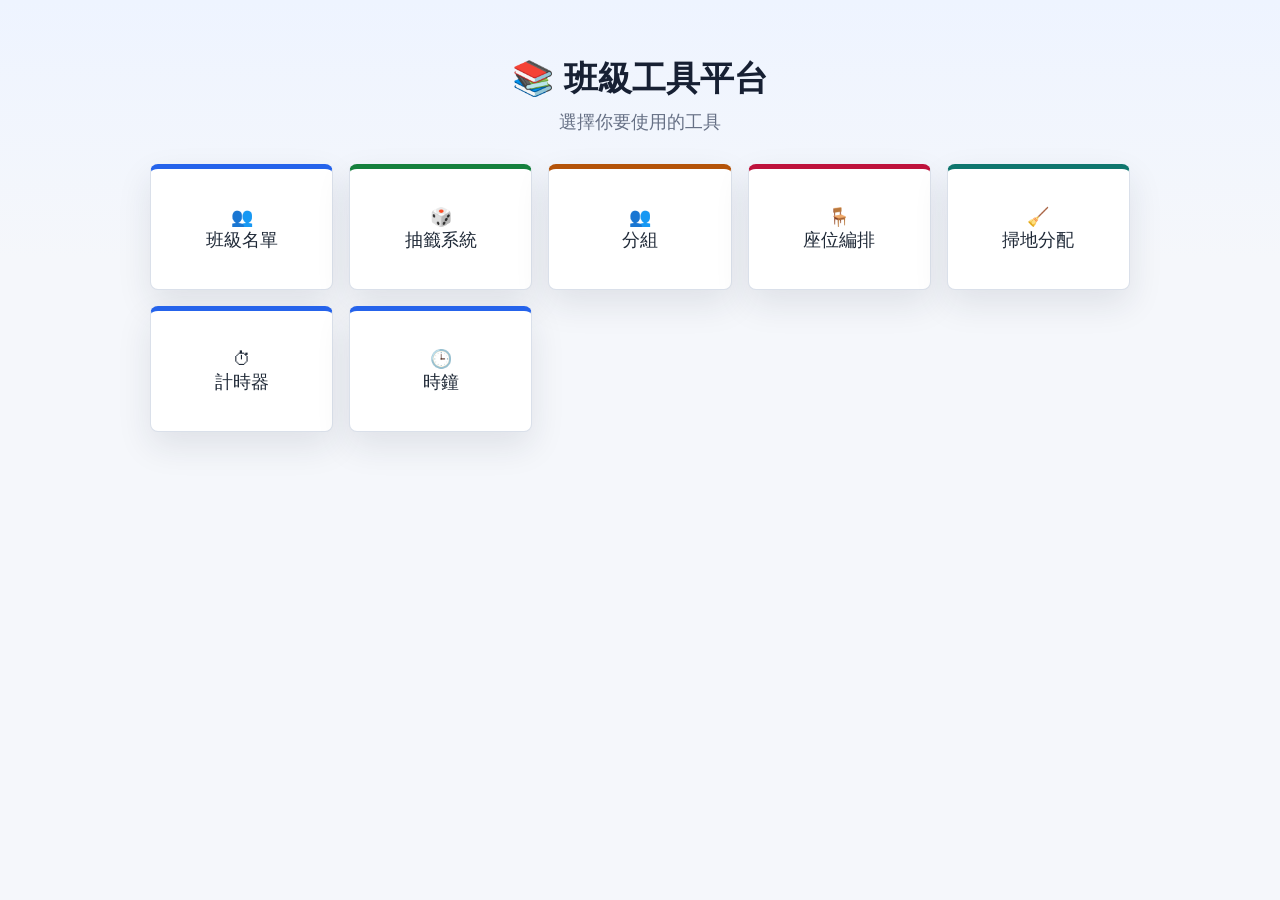
==== index.html @ 7d82a097 "init: first commit" ====
<!DOCTYPE html>
<html lang="zh-Hant">
<head>
  <meta charset="UTF-8">
  <meta name="viewport" content="width=device-width, initial-scale=1.0">
  <title>班級工具平台</title>
  <link rel="stylesheet" href="css/style.css">
</head>
<body>

  <div class="dashboard">

    <h1>📚 班級工具平台</h1>
    <p>選擇你要使用的工具</p>

    <div class="grid">

      <div class="card" onclick="openTool('students')">
        👥 <br>
        班級名單
      </div>

      <div class="card" onclick="openTool('lottery')">
        🎲 <br>
        抽籤系統
      </div>

      <div class="card" onclick="openTool('grouping')">
        👥 <br>
        分組
      </div>

      <div class="card" onclick="openTool('seating')">
        🪑 <br>
        座位編排
      </div>

      <div class="card" onclick="openTool('cleaning')">
        🧹 <br>
        掃地分配
      </div>

      <div class="card" onclick="openTool('timer')">
        ⏱ <br>
        計時器
      </div>

      <div class="card" onclick="openTool('clock')">
        🕒 <br>
        時鐘
      </div>

    </div>

  </div>

  <script>
    function openTool(toolName) {
      window.location.href = `app.html?tool=${toolName}`;
    }
  </script>

</body>
</html>
---- css/style.css ----
:root {
  --bg: #f5f7fb;
  --panel: #ffffff;
  --panel-soft: #f9fafc;
  --ink: #1f2937;
  --muted: #667085;
  --line: #d6dde8;
  --blue: #2563eb;
  --green: #15803d;
  --amber: #b45309;
  --rose: #be123c;
  --teal: #0f766e;
  --shadow: 0 14px 34px rgba(31, 41, 55, 0.10);
  --shadow-soft: 0 6px 18px rgba(31, 41, 55, 0.08);
}

* {
  box-sizing: border-box;
}

body {
  min-height: 100vh;
  margin: 0;
  background:
    linear-gradient(180deg, #eef4ff 0, #f5f7fb 260px),
    var(--bg);
  color: var(--ink);
  font-family: Arial, "Noto Sans TC", sans-serif;
  text-align: center;
}

button,
input,
textarea {
  font: inherit;
}

button {
  min-height: 40px;
  border: 1px solid transparent;
  border-radius: 6px;
  padding: 9px 14px;
  background: var(--blue);
  color: white;
  cursor: pointer;
  font-weight: 700;
  box-shadow: var(--shadow-soft);
}

button:hover {
  filter: brightness(0.96);
}

button:active {
  transform: translateY(1px);
}

input,
textarea {
  border: 1px solid var(--line);
  border-radius: 6px;
  background: white;
  color: var(--ink);
  outline: none;
}

input:focus,
textarea:focus {
  border-color: var(--blue);
  box-shadow: 0 0 0 3px rgba(37, 99, 235, 0.14);
}

h1,
h2,
h3 {
  margin-top: 0;
  color: #172033;
}

h1 {
  margin-bottom: 8px;
  font-size: 34px;
}

h2 {
  margin-bottom: 18px;
  font-size: 26px;
}

h3 {
  margin-bottom: 10px;
  font-size: 18px;
}

#menu {
  position: sticky;
  top: 0;
  z-index: 50;
  display: flex;
  justify-content: flex-start;
  padding: 14px 20px;
  background: rgba(245, 247, 251, 0.86);
  backdrop-filter: blur(10px);
  border-bottom: 1px solid rgba(214, 221, 232, 0.75);
}

#menu button {
  background: white;
  color: var(--ink);
  border-color: var(--line);
  box-shadow: none;
}

#app {
  width: min(1180px, calc(100vw - 32px));
  margin: 0 auto;
  padding-bottom: 48px;
}

.dashboard {
  width: min(980px, calc(100vw - 32px));
  margin: 0 auto;
  padding: 56px 0;
}

.dashboard p {
  margin: 0;
  color: var(--muted);
  font-size: 18px;
}

.grid {
  display: grid;
  grid-template-columns: repeat(auto-fit, minmax(160px, 1fr));
  gap: 16px;
  margin-top: 30px;
}

.card {
  background: var(--panel);
  border: 1px solid rgba(214, 221, 232, 0.9);
  border-radius: 8px;
  padding: 24px;
  font-size: 18px;
  box-shadow: var(--shadow);
}

.dashboard .card {
  min-height: 126px;
  display: grid;
  place-items: center;
  border-top: 5px solid var(--blue);
  cursor: pointer;
  transition: transform 0.18s ease, box-shadow 0.18s ease;
}

.dashboard .card:nth-child(2) {
  border-top-color: var(--green);
}

.dashboard .card:nth-child(3) {
  border-top-color: var(--amber);
}

.dashboard .card:nth-child(4) {
  border-top-color: var(--rose);
}

.dashboard .card:nth-child(5) {
  border-top-color: var(--teal);
}

.dashboard .card:hover {
  transform: translateY(-4px);
  box-shadow: 0 18px 38px rgba(31, 41, 55, 0.14);
}

.tool-note {
  display: inline-flex;
  align-items: center;
  justify-content: center;
  min-height: 34px;
  margin: 2px 0 16px;
  border: 1px solid #dbeafe;
  border-radius: 999px;
  padding: 6px 12px;
  background: #eff6ff;
  color: #1d4ed8;
  font-size: 15px;
}

.students-card,
.seating-card,
.grouping-card,
.cleaning-card,
.timer-card,
.clock-card {
  margin: 28px auto 0;
  cursor: default;
}

.students-card {
  max-width: 780px;
}

.seating-card,
.cleaning-card {
  max-width: 980px;
}

.grouping-card {
  max-width: 1120px;
}

.timer-card,
.clock-card {
  max-width: 760px;
}

.students-add-row,
.students-actions,
.seating-controls,
.grouping-controls,
.timer-inputs,
.lottery-controls {
  display: flex;
  flex-wrap: wrap;
  gap: 10px;
  align-items: center;
  justify-content: center;
  margin: 14px 0 20px;
}

.lottery-controls label,
.timer-inputs label {
  display: flex;
  align-items: center;
  gap: 8px;
  color: var(--muted);
  font-weight: 700;
}

.students-add-row input {
  width: min(360px, 100%);
  padding: 10px 12px;
}

.seating-controls input,
.grouping-controls input,
.timer-inputs input,
.lottery-controls input {
  width: 92px;
  padding: 10px 12px;
  text-align: center;
}

#students-list {
  width: 100%;
  min-height: 220px;
  padding: 14px;
  resize: vertical;
  line-height: 1.6;
}

.students-summary {
  margin-top: 14px;
  color: var(--muted);
  font-weight: 700;
}

.students-chips {
  display: flex;
  flex-wrap: wrap;
  gap: 8px;
  justify-content: center;
  margin-top: 14px;
}

.student-chip,
.cleaning-name-chip,
.cleaning-picker-name {
  min-height: 34px;
  border: 1px solid #cbd5e1;
  background: #f8fafc;
  color: #263238;
  padding: 6px 10px;
  box-shadow: none;
}

.student-chip:hover,
.cleaning-name-chip:hover,
.cleaning-picker-name:hover {
  background: #eef6ff;
  border-color: #93c5fd;
}

#lottery-box {
  min-height: 88px;
  display: flex;
  align-items: center;
  justify-content: center;
  margin: 22px auto;
  border: 1px solid #bfdbfe;
  border-radius: 8px;
  padding: 18px;
  background: #eff6ff;
  color: #1e3a8a;
  font-size: 30px;
  font-weight: 800;
  line-height: 1.35;
}

#history {
  max-width: 620px;
  margin: 0 auto;
  text-align: left;
}

#history ul {
  margin: 0;
  padding-left: 22px;
  color: var(--muted);
}

.groups-board {
  display: flex;
  gap: 14px;
  align-items: stretch;
  overflow-x: auto;
  padding: 8px 4px 16px;
}

.group-column {
  flex: 0 0 188px;
  min-height: 280px;
  padding: 12px;
  border: 1px solid #d7e0eb;
  border-radius: 8px;
  background: var(--panel-soft);
}

.group-title {
  margin-bottom: 10px;
  border-bottom: 1px solid var(--line);
  padding-bottom: 8px;
  font-weight: 800;
}

.group-list {
  display: flex;
  flex-direction: column;
  gap: 8px;
  min-height: 210px;
}

.group-name,
.seat {
  border: 1px solid #9aa8b8;
  border-radius: 8px;
  background: white;
  color: var(--ink);
  font-weight: 700;
  user-select: none;
}

.group-name {
  width: 100%;
  padding: 10px;
  cursor: grab;
  box-shadow: var(--shadow-soft);
}

.group-name.dragging {
  opacity: 0.55;
  cursor: grabbing;
}

.group-empty {
  border: 1px dashed #b7c2d0;
  border-radius: 8px;
  padding: 14px 0;
  color: #7a8694;
}

#board {
  position: relative;
  max-width: 100%;
  margin: 22px auto 0;
  border: 1px solid #d6dde8;
  border-radius: 8px;
  background:
    linear-gradient(#e3e8f0 1px, transparent 1px),
    linear-gradient(90deg, #e3e8f0 1px, transparent 1px),
    #f8fafc;
  background-size: 40px 40px;
  overflow: auto;
}

.seat-slot {
  position: absolute;
  border: 2px dashed #a8b3c2;
  border-radius: 8px;
  background: rgba(255, 255, 255, 0.58);
}

.seat {
  position: absolute;
  display: flex;
  align-items: center;
  justify-content: center;
  cursor: grab;
  touch-action: none;
  z-index: 2;
  transition: left 0.18s ease, top 0.18s ease, box-shadow 0.18s ease;
}

.seat.dragging {
  z-index: 10;
  cursor: grabbing;
  box-shadow: 0 12px 26px rgba(31, 41, 55, 0.22);
  transition: box-shadow 0.18s ease;
}

.timer-display {
  margin: 20px 0;
  color: #0f172a;
  font-size: 70px;
  font-weight: 900;
  line-height: 1.1;
  font-variant-numeric: tabular-nums;
}

.clock-time {
  margin: 24px 0 10px;
  color: #0f172a;
  font-size: 86px;
  font-weight: 900;
  line-height: 1.05;
  font-variant-numeric: tabular-nums;
}

.clock-date {
  color: var(--muted);
  font-size: 26px;
  font-weight: 700;
}

.cleaning-table {
  display: grid;
  grid-template-columns: minmax(140px, 1fr) 100px minmax(240px, 2fr);
  gap: 8px;
  align-items: stretch;
  margin-top: 20px;
}

.cleaning-header {
  border-radius: 6px;
  padding: 11px;
  background: #172033;
  color: white;
  font-weight: 800;
}

.cleaning-work,
.cleaning-count,
.cleaning-names {
  width: 100%;
  min-height: 46px;
  border: 1px solid var(--line);
  border-radius: 6px;
  background: white;
  padding: 10px;
  font-size: 16px;
}

.cleaning-names {
  display: flex;
  flex-wrap: wrap;
  gap: 6px;
  align-items: center;
  color: #263238;
  text-align: left;
  cursor: pointer;
}

.cleaning-empty,
.cleaning-picker-empty {
  color: #7a8694;
}

.add-cleaning-job {
  width: 52px;
  height: 52px;
  margin-top: 16px;
  border-radius: 50%;
  padding: 0;
  background: var(--green);
  font-size: 30px;
  line-height: 1;
}

.cleaning-picker {
  position: fixed;
  display: none;
  z-index: 100;
}

.cleaning-picker.show {
  display: block;
}

.cleaning-picker-panel {
  width: min(360px, calc(100vw - 32px));
  max-height: min(520px, calc(100vh - 32px));
  overflow: auto;
  border: 1px solid var(--line);
  border-radius: 8px;
  padding: 18px;
  background: white;
  box-shadow: 0 16px 36px rgba(31, 41, 55, 0.20);
}

.cleaning-picker-title {
  margin-bottom: 14px;
  font-size: 20px;
  font-weight: 800;
}

.cleaning-picker-list {
  display: flex;
  flex-wrap: wrap;
  gap: 8px;
  justify-content: center;
  margin-bottom: 16px;
}

.cleaning-picker-empty {
  padding: 16px;
}

@media (max-width: 720px) {
  h1 {
    font-size: 28px;
  }

  h2 {
    font-size: 22px;
  }

  .dashboard {
    padding-top: 34px;
  }

  .grid {
    grid-template-columns: repeat(2, minmax(0, 1fr));
  }

  .card {
    padding: 18px;
  }

  .cleaning-table {
    grid-template-columns: minmax(90px, 1fr) 74px minmax(150px, 1.4fr);
    font-size: 14px;
  }

  .timer-display,
  .clock-time {
    font-size: 52px;
  }

  .clock-date {
    font-size: 20px;
  }
}
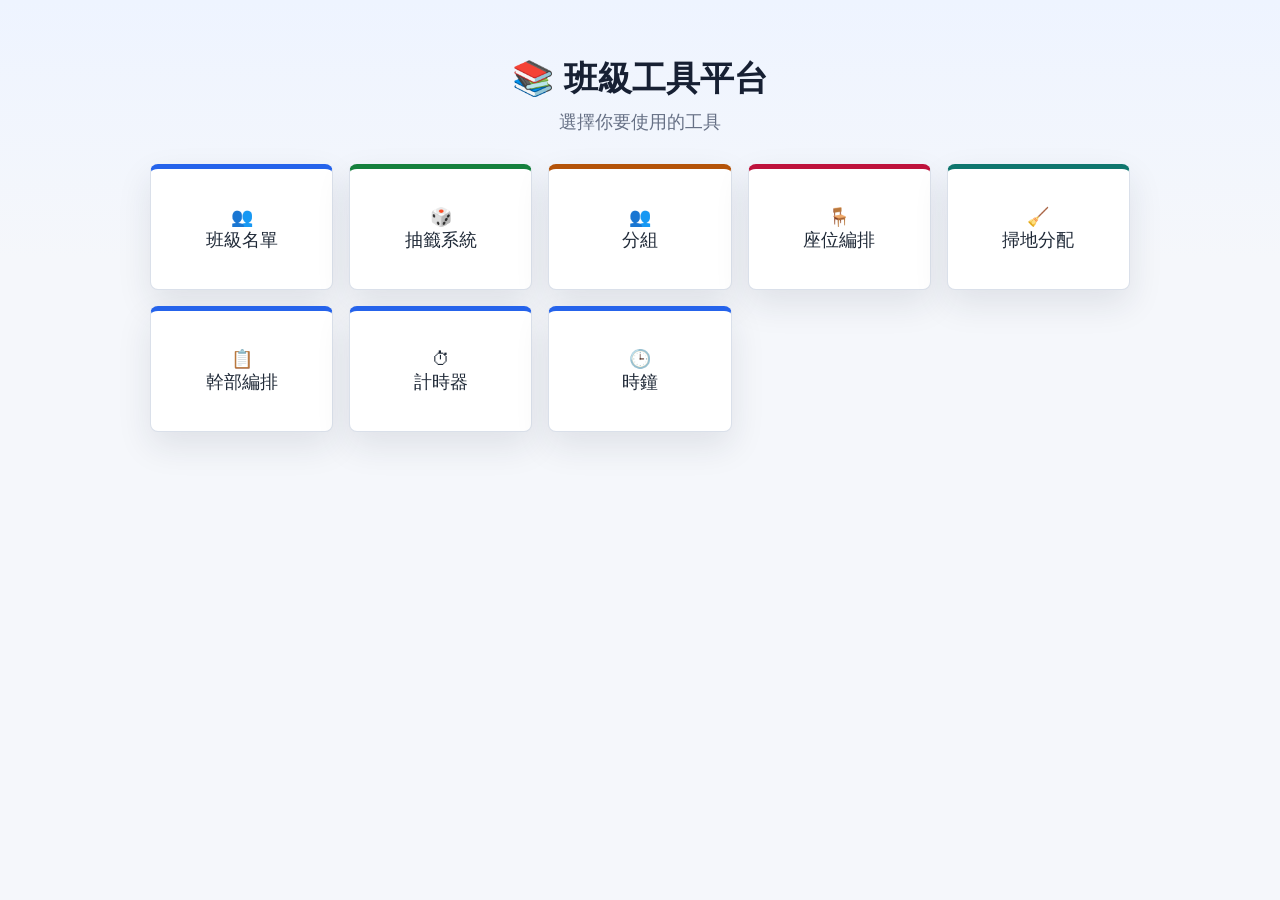
==== commit 5951b7c3: "20260628" ====
--- a/index.html
+++ b/index.html
@@ -40,6 +40,11 @@
         掃地分配
       </div>
 
+      <div class="card" onclick="openTool('cadre')">
+        📋 <br>
+        幹部編排
+      </div>
+
       <div class="card" onclick="openTool('timer')">
         ⏱ <br>
         計時器
--- a/css/style.css
+++ b/css/style.css
@@ -204,7 +204,8 @@
 }
 
 .seating-card,
-.cleaning-card {
+.cleaning-card,
+.cadre-card {
   max-width: 980px;
 }
 
@@ -320,6 +321,34 @@
   margin: 0;
   padding-left: 22px;
   color: var(--muted);
+}
+
+.lottery-history-header {
+  max-width: 620px;
+  display: flex;
+  align-items: center;
+  justify-content: space-between;
+  gap: 12px;
+  margin: 0 auto 10px;
+}
+
+.lottery-history-header h3 {
+  margin: 0;
+}
+
+.lottery-history-header button {
+  background: white;
+  color: var(--rose);
+  border-color: #fecdd3;
+  box-shadow: none;
+}
+
+.lottery-empty-history {
+  border: 1px dashed var(--line);
+  border-radius: 8px;
+  padding: 16px;
+  color: var(--muted);
+  background: #fafbfc;
 }
 
 .groups-board {
